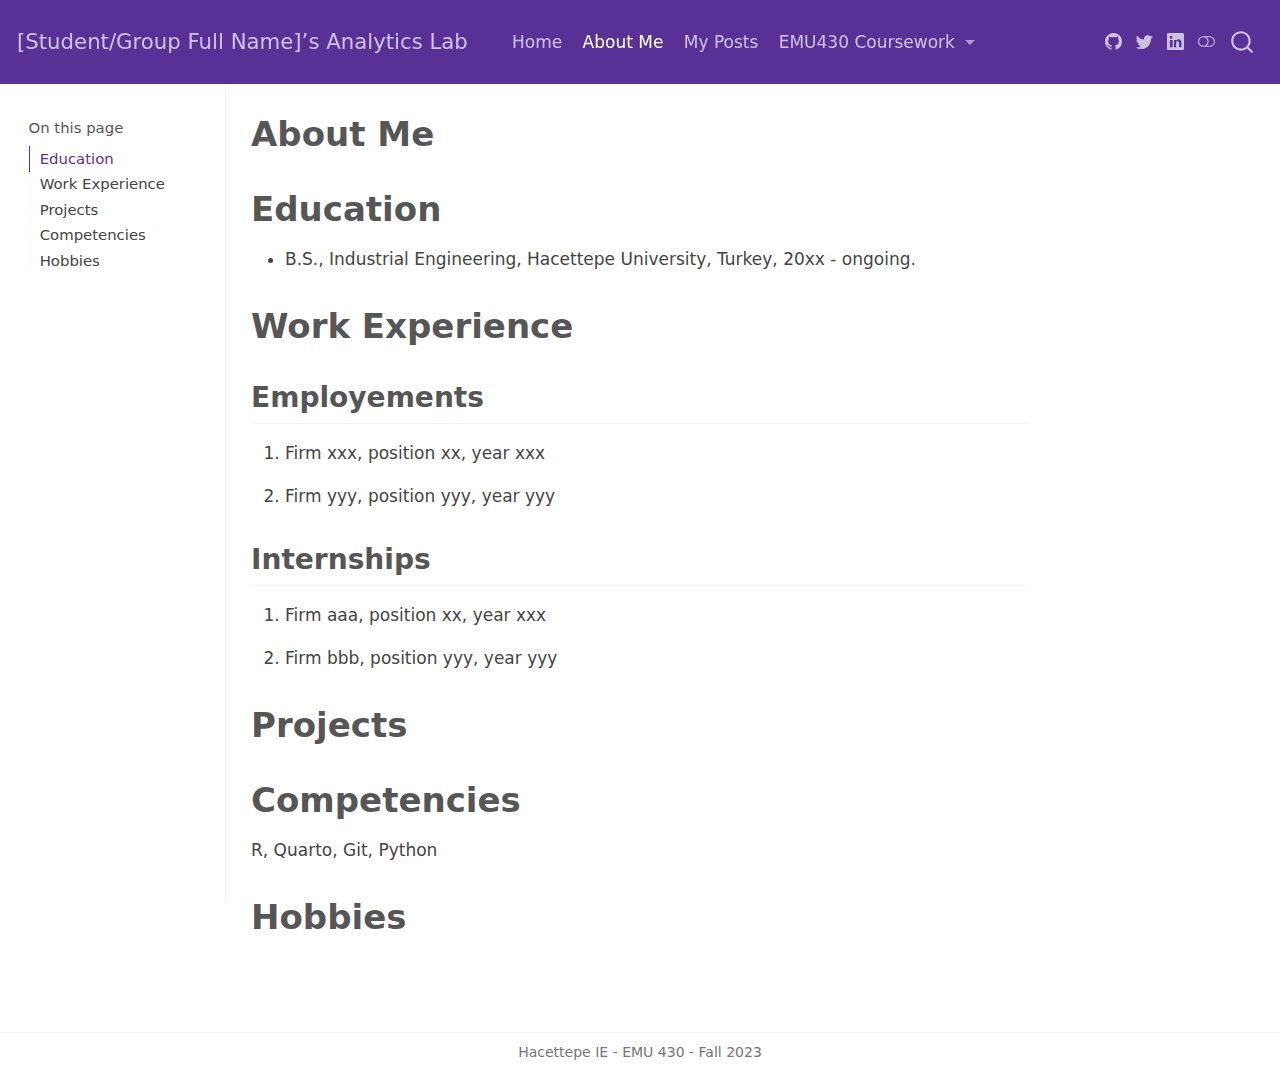
==== docs/about.html @ 3d971254 "Initial commit" ====
<!DOCTYPE html>
<html xmlns="http://www.w3.org/1999/xhtml" lang="en" xml:lang="en"><head>

<meta charset="utf-8">
<meta name="generator" content="quarto-1.3.450">

<meta name="viewport" content="width=device-width, initial-scale=1.0, user-scalable=yes">


<title>[Student/Group Full Name]’s Analytics Lab - About Me</title>
<style>
code{white-space: pre-wrap;}
span.smallcaps{font-variant: small-caps;}
div.columns{display: flex; gap: min(4vw, 1.5em);}
div.column{flex: auto; overflow-x: auto;}
div.hanging-indent{margin-left: 1.5em; text-indent: -1.5em;}
ul.task-list{list-style: none;}
ul.task-list li input[type="checkbox"] {
  width: 0.8em;
  margin: 0 0.8em 0.2em -1em; /* quarto-specific, see https://github.com/quarto-dev/quarto-cli/issues/4556 */ 
  vertical-align: middle;
}
</style>


<script src="site_libs/quarto-nav/quarto-nav.js"></script>
<script src="site_libs/quarto-nav/headroom.min.js"></script>
<script src="site_libs/clipboard/clipboard.min.js"></script>
<script src="site_libs/quarto-search/autocomplete.umd.js"></script>
<script src="site_libs/quarto-search/fuse.min.js"></script>
<script src="site_libs/quarto-search/quarto-search.js"></script>
<meta name="quarto:offset" content="./">
<script src="site_libs/quarto-html/quarto.js"></script>
<script src="site_libs/quarto-html/popper.min.js"></script>
<script src="site_libs/quarto-html/tippy.umd.min.js"></script>
<script src="site_libs/quarto-html/anchor.min.js"></script>
<link href="site_libs/quarto-html/tippy.css" rel="stylesheet">
<link href="site_libs/quarto-html/quarto-syntax-highlighting.css" rel="stylesheet" class="quarto-color-scheme" id="quarto-text-highlighting-styles">
<link href="site_libs/quarto-html/quarto-syntax-highlighting-dark.css" rel="prefetch" class="quarto-color-scheme quarto-color-alternate" id="quarto-text-highlighting-styles">
<script src="site_libs/bootstrap/bootstrap.min.js"></script>
<link href="site_libs/bootstrap/bootstrap-icons.css" rel="stylesheet">
<link href="site_libs/bootstrap/bootstrap.min.css" rel="stylesheet" class="quarto-color-scheme" id="quarto-bootstrap" data-mode="light">
<link href="site_libs/bootstrap/bootstrap-dark.min.css" rel="prefetch" class="quarto-color-scheme quarto-color-alternate" id="quarto-bootstrap" data-mode="dark">
<script id="quarto-search-options" type="application/json">{
  "location": "navbar",
  "copy-button": false,
  "collapse-after": 3,
  "panel-placement": "end",
  "type": "overlay",
  "limit": 20,
  "language": {
    "search-no-results-text": "No results",
    "search-matching-documents-text": "matching documents",
    "search-copy-link-title": "Copy link to search",
    "search-hide-matches-text": "Hide additional matches",
    "search-more-match-text": "more match in this document",
    "search-more-matches-text": "more matches in this document",
    "search-clear-button-title": "Clear",
    "search-detached-cancel-button-title": "Cancel",
    "search-submit-button-title": "Submit",
    "search-label": "Search"
  }
}</script>


<link rel="stylesheet" href="styles.css">
</head>

<body class="docked nav-fixed">

<div id="quarto-search-results"></div>
  <header id="quarto-header" class="headroom fixed-top">
    <nav class="navbar navbar-expand-lg navbar-dark ">
      <div class="navbar-container container-fluid">
      <div class="navbar-brand-container">
    <a class="navbar-brand" href="./index.html">
    <span class="navbar-title">[Student/Group Full Name]’s Analytics Lab</span>
    </a>
  </div>
            <div id="quarto-search" class="" title="Search"></div>
          <button class="navbar-toggler" type="button" data-bs-toggle="collapse" data-bs-target="#navbarCollapse" aria-controls="navbarCollapse" aria-expanded="false" aria-label="Toggle navigation" onclick="if (window.quartoToggleHeadroom) { window.quartoToggleHeadroom(); }">
  <span class="navbar-toggler-icon"></span>
</button>
          <div class="collapse navbar-collapse" id="navbarCollapse">
            <ul class="navbar-nav navbar-nav-scroll me-auto">
  <li class="nav-item">
    <a class="nav-link" href="./index.html" rel="" target="">
 <span class="menu-text">Home</span></a>
  </li>  
  <li class="nav-item">
    <a class="nav-link active" href="./about.html" rel="" target="" aria-current="page">
 <span class="menu-text">About Me</span></a>
  </li>  
  <li class="nav-item">
    <a class="nav-link" href="./posts.html" rel="" target="">
 <span class="menu-text">My Posts</span></a>
  </li>  
  <li class="nav-item dropdown ">
    <a class="nav-link dropdown-toggle" href="#" id="nav-menu-emu430-coursework" role="button" data-bs-toggle="dropdown" aria-expanded="false" rel="" target="">
 <span class="menu-text">EMU430 Coursework</span>
    </a>
    <ul class="dropdown-menu" aria-labelledby="nav-menu-emu430-coursework">    
        <li>
    <a class="dropdown-item" href="./assignments.html" rel="" target="">
 <span class="dropdown-text">Assignments</span></a>
  </li>  
        <li>
    <a class="dropdown-item" href="./project.html" rel="" target="">
 <span class="dropdown-text">Project</span></a>
  </li>  
    </ul>
  </li>
</ul>
            <div class="quarto-navbar-tools ms-auto tools-wide">
    <a href="https://twitter.com" rel="" title="" class="quarto-navigation-tool px-1" aria-label=""><i class="bi bi-github"></i></a>
    <a href="https://twitter.com" rel="" title="" class="quarto-navigation-tool px-1" aria-label=""><i class="bi bi-twitter"></i></a>
    <a href="https://linkedin.com" rel="" title="" class="quarto-navigation-tool px-1" aria-label=""><i class="bi bi-linkedin"></i></a>
  <a href="" class="quarto-color-scheme-toggle quarto-navigation-tool  px-1" onclick="window.quartoToggleColorScheme(); return false;" title="Toggle dark mode"><i class="bi"></i></a>
</div>
          </div> <!-- /navcollapse -->
      </div> <!-- /container-fluid -->
    </nav>
</header>
<!-- content -->
<div id="quarto-content" class="quarto-container page-columns page-rows-contents page-layout-article page-navbar">
<!-- sidebar -->
  <nav id="quarto-sidebar" class="sidebar collapse collapse-horizontal sidebar-navigation docked overflow-auto">
    <nav id="TOC" role="doc-toc" class="toc-active">
    <h2 id="toc-title">On this page</h2>
   
  <ul>
  <li><a href="#education" id="toc-education" class="nav-link active" data-scroll-target="#education">Education</a></li>
  <li><a href="#work-experience" id="toc-work-experience" class="nav-link" data-scroll-target="#work-experience">Work Experience</a>
  <ul class="collapse">
  <li><a href="#employements" id="toc-employements" class="nav-link" data-scroll-target="#employements">Employements</a></li>
  <li><a href="#internships" id="toc-internships" class="nav-link" data-scroll-target="#internships">Internships</a></li>
  </ul></li>
  <li><a href="#projects" id="toc-projects" class="nav-link" data-scroll-target="#projects">Projects</a></li>
  <li><a href="#competencies" id="toc-competencies" class="nav-link" data-scroll-target="#competencies">Competencies</a></li>
  <li><a href="#hobbies" id="toc-hobbies" class="nav-link" data-scroll-target="#hobbies">Hobbies</a></li>
  </ul>
</nav>
</nav>
<div id="quarto-sidebar-glass" data-bs-toggle="collapse" data-bs-target="#quarto-sidebar,#quarto-sidebar-glass"></div>
<!-- margin-sidebar -->
    <div id="quarto-margin-sidebar" class="sidebar margin-sidebar">
    </div>
<!-- main -->
<main class="content" id="quarto-document-content">

<header id="title-block-header" class="quarto-title-block default">
<div class="quarto-title">
<h1 class="title">About Me</h1>
</div>



<div class="quarto-title-meta">

    
  
    
  </div>
  

</header>

<section id="education" class="level1">
<h1>Education</h1>
<ul>
<li>B.S., Industrial Engineering, Hacettepe University, Turkey, 20xx - ongoing.</li>
</ul>
</section>
<section id="work-experience" class="level1">
<h1>Work Experience</h1>
<section id="employements" class="level2">
<h2 class="anchored" data-anchor-id="employements">Employements</h2>
<ol type="1">
<li><p>Firm xxx, position xx, year xxx</p></li>
<li><p>Firm yyy, position yyy, year yyy</p></li>
</ol>
</section>
<section id="internships" class="level2">
<h2 class="anchored" data-anchor-id="internships">Internships</h2>
<ol type="1">
<li><p>Firm aaa, position xx, year xxx</p></li>
<li><p>Firm bbb, position yyy, year yyy</p></li>
</ol>
</section>
</section>
<section id="projects" class="level1">
<h1>Projects</h1>
</section>
<section id="competencies" class="level1">
<h1>Competencies</h1>
<p>R, Quarto, Git, Python</p>
</section>
<section id="hobbies" class="level1">
<h1>Hobbies</h1>


</section>

<a onclick="window.scrollTo(0, 0); return false;" role="button" id="quarto-back-to-top"><i class="bi bi-arrow-up"></i> Back to top</a></main> <!-- /main -->
<script id="quarto-html-after-body" type="application/javascript">
window.document.addEventListener("DOMContentLoaded", function (event) {
  const toggleBodyColorMode = (bsSheetEl) => {
    const mode = bsSheetEl.getAttribute("data-mode");
    const bodyEl = window.document.querySelector("body");
    if (mode === "dark") {
      bodyEl.classList.add("quarto-dark");
      bodyEl.classList.remove("quarto-light");
    } else {
      bodyEl.classList.add("quarto-light");
      bodyEl.classList.remove("quarto-dark");
    }
  }
  const toggleBodyColorPrimary = () => {
    const bsSheetEl = window.document.querySelector("link#quarto-bootstrap");
    if (bsSheetEl) {
      toggleBodyColorMode(bsSheetEl);
    }
  }
  toggleBodyColorPrimary();  
  const disableStylesheet = (stylesheets) => {
    for (let i=0; i < stylesheets.length; i++) {
      const stylesheet = stylesheets[i];
      stylesheet.rel = 'prefetch';
    }
  }
  const enableStylesheet = (stylesheets) => {
    for (let i=0; i < stylesheets.length; i++) {
      const stylesheet = stylesheets[i];
      stylesheet.rel = 'stylesheet';
    }
  }
  const manageTransitions = (selector, allowTransitions) => {
    const els = window.document.querySelectorAll(selector);
    for (let i=0; i < els.length; i++) {
      const el = els[i];
      if (allowTransitions) {
        el.classList.remove('notransition');
      } else {
        el.classList.add('notransition');
      }
    }
  }
  const toggleColorMode = (alternate) => {
    // Switch the stylesheets
    const alternateStylesheets = window.document.querySelectorAll('link.quarto-color-scheme.quarto-color-alternate');
    manageTransitions('#quarto-margin-sidebar .nav-link', false);
    if (alternate) {
      enableStylesheet(alternateStylesheets);
      for (const sheetNode of alternateStylesheets) {
        if (sheetNode.id === "quarto-bootstrap") {
          toggleBodyColorMode(sheetNode);
        }
      }
    } else {
      disableStylesheet(alternateStylesheets);
      toggleBodyColorPrimary();
    }
    manageTransitions('#quarto-margin-sidebar .nav-link', true);
    // Switch the toggles
    const toggles = window.document.querySelectorAll('.quarto-color-scheme-toggle');
    for (let i=0; i < toggles.length; i++) {
      const toggle = toggles[i];
      if (toggle) {
        if (alternate) {
          toggle.classList.add("alternate");     
        } else {
          toggle.classList.remove("alternate");
        }
      }
    }
    // Hack to workaround the fact that safari doesn't
    // properly recolor the scrollbar when toggling (#1455)
    if (navigator.userAgent.indexOf('Safari') > 0 && navigator.userAgent.indexOf('Chrome') == -1) {
      manageTransitions("body", false);
      window.scrollTo(0, 1);
      setTimeout(() => {
        window.scrollTo(0, 0);
        manageTransitions("body", true);
      }, 40);  
    }
  }
  const isFileUrl = () => { 
    return window.location.protocol === 'file:';
  }
  const hasAlternateSentinel = () => {  
    let styleSentinel = getColorSchemeSentinel();
    if (styleSentinel !== null) {
      return styleSentinel === "alternate";
    } else {
      return false;
    }
  }
  const setStyleSentinel = (alternate) => {
    const value = alternate ? "alternate" : "default";
    if (!isFileUrl()) {
      window.localStorage.setItem("quarto-color-scheme", value);
    } else {
      localAlternateSentinel = value;
    }
  }
  const getColorSchemeSentinel = () => {
    if (!isFileUrl()) {
      const storageValue = window.localStorage.getItem("quarto-color-scheme");
      return storageValue != null ? storageValue : localAlternateSentinel;
    } else {
      return localAlternateSentinel;
    }
  }
  let localAlternateSentinel = 'default';
  // Dark / light mode switch
  window.quartoToggleColorScheme = () => {
    // Read the current dark / light value 
    let toAlternate = !hasAlternateSentinel();
    toggleColorMode(toAlternate);
    setStyleSentinel(toAlternate);
  };
  // Ensure there is a toggle, if there isn't float one in the top right
  if (window.document.querySelector('.quarto-color-scheme-toggle') === null) {
    const a = window.document.createElement('a');
    a.classList.add('top-right');
    a.classList.add('quarto-color-scheme-toggle');
    a.href = "";
    a.onclick = function() { try { window.quartoToggleColorScheme(); } catch {} return false; };
    const i = window.document.createElement("i");
    i.classList.add('bi');
    a.appendChild(i);
    window.document.body.appendChild(a);
  }
  // Switch to dark mode if need be
  if (hasAlternateSentinel()) {
    toggleColorMode(true);
  } else {
    toggleColorMode(false);
  }
  const icon = "";
  const anchorJS = new window.AnchorJS();
  anchorJS.options = {
    placement: 'right',
    icon: icon
  };
  anchorJS.add('.anchored');
  const isCodeAnnotation = (el) => {
    for (const clz of el.classList) {
      if (clz.startsWith('code-annotation-')) {                     
        return true;
      }
    }
    return false;
  }
  const clipboard = new window.ClipboardJS('.code-copy-button', {
    text: function(trigger) {
      const codeEl = trigger.previousElementSibling.cloneNode(true);
      for (const childEl of codeEl.children) {
        if (isCodeAnnotation(childEl)) {
          childEl.remove();
        }
      }
      return codeEl.innerText;
    }
  });
  clipboard.on('success', function(e) {
    // button target
    const button = e.trigger;
    // don't keep focus
    button.blur();
    // flash "checked"
    button.classList.add('code-copy-button-checked');
    var currentTitle = button.getAttribute("title");
    button.setAttribute("title", "Copied!");
    let tooltip;
    if (window.bootstrap) {
      button.setAttribute("data-bs-toggle", "tooltip");
      button.setAttribute("data-bs-placement", "left");
      button.setAttribute("data-bs-title", "Copied!");
      tooltip = new bootstrap.Tooltip(button, 
        { trigger: "manual", 
          customClass: "code-copy-button-tooltip",
          offset: [0, -8]});
      tooltip.show();    
    }
    setTimeout(function() {
      if (tooltip) {
        tooltip.hide();
        button.removeAttribute("data-bs-title");
        button.removeAttribute("data-bs-toggle");
        button.removeAttribute("data-bs-placement");
      }
      button.setAttribute("title", currentTitle);
      button.classList.remove('code-copy-button-checked');
    }, 1000);
    // clear code selection
    e.clearSelection();
  });
  function tippyHover(el, contentFn) {
    const config = {
      allowHTML: true,
      content: contentFn,
      maxWidth: 500,
      delay: 100,
      arrow: false,
      appendTo: function(el) {
          return el.parentElement;
      },
      interactive: true,
      interactiveBorder: 10,
      theme: 'quarto',
      placement: 'bottom-start'
    };
    window.tippy(el, config); 
  }
  const noterefs = window.document.querySelectorAll('a[role="doc-noteref"]');
  for (var i=0; i<noterefs.length; i++) {
    const ref = noterefs[i];
    tippyHover(ref, function() {
      // use id or data attribute instead here
      let href = ref.getAttribute('data-footnote-href') || ref.getAttribute('href');
      try { href = new URL(href).hash; } catch {}
      const id = href.replace(/^#\/?/, "");
      const note = window.document.getElementById(id);
      return note.innerHTML;
    });
  }
      let selectedAnnoteEl;
      const selectorForAnnotation = ( cell, annotation) => {
        let cellAttr = 'data-code-cell="' + cell + '"';
        let lineAttr = 'data-code-annotation="' +  annotation + '"';
        const selector = 'span[' + cellAttr + '][' + lineAttr + ']';
        return selector;
      }
      const selectCodeLines = (annoteEl) => {
        const doc = window.document;
        const targetCell = annoteEl.getAttribute("data-target-cell");
        const targetAnnotation = annoteEl.getAttribute("data-target-annotation");
        const annoteSpan = window.document.querySelector(selectorForAnnotation(targetCell, targetAnnotation));
        const lines = annoteSpan.getAttribute("data-code-lines").split(",");
        const lineIds = lines.map((line) => {
          return targetCell + "-" + line;
        })
        let top = null;
        let height = null;
        let parent = null;
        if (lineIds.length > 0) {
            //compute the position of the single el (top and bottom and make a div)
            const el = window.document.getElementById(lineIds[0]);
            top = el.offsetTop;
            height = el.offsetHeight;
            parent = el.parentElement.parentElement;
          if (lineIds.length > 1) {
            const lastEl = window.document.getElementById(lineIds[lineIds.length - 1]);
            const bottom = lastEl.offsetTop + lastEl.offsetHeight;
            height = bottom - top;
          }
          if (top !== null && height !== null && parent !== null) {
            // cook up a div (if necessary) and position it 
            let div = window.document.getElementById("code-annotation-line-highlight");
            if (div === null) {
              div = window.document.createElement("div");
              div.setAttribute("id", "code-annotation-line-highlight");
              div.style.position = 'absolute';
              parent.appendChild(div);
            }
            div.style.top = top - 2 + "px";
            div.style.height = height + 4 + "px";
            let gutterDiv = window.document.getElementById("code-annotation-line-highlight-gutter");
            if (gutterDiv === null) {
              gutterDiv = window.document.createElement("div");
              gutterDiv.setAttribute("id", "code-annotation-line-highlight-gutter");
              gutterDiv.style.position = 'absolute';
              const codeCell = window.document.getElementById(targetCell);
              const gutter = codeCell.querySelector('.code-annotation-gutter');
              gutter.appendChild(gutterDiv);
            }
            gutterDiv.style.top = top - 2 + "px";
            gutterDiv.style.height = height + 4 + "px";
          }
          selectedAnnoteEl = annoteEl;
        }
      };
      const unselectCodeLines = () => {
        const elementsIds = ["code-annotation-line-highlight", "code-annotation-line-highlight-gutter"];
        elementsIds.forEach((elId) => {
          const div = window.document.getElementById(elId);
          if (div) {
            div.remove();
          }
        });
        selectedAnnoteEl = undefined;
      };
      // Attach click handler to the DT
      const annoteDls = window.document.querySelectorAll('dt[data-target-cell]');
      for (const annoteDlNode of annoteDls) {
        annoteDlNode.addEventListener('click', (event) => {
          const clickedEl = event.target;
          if (clickedEl !== selectedAnnoteEl) {
            unselectCodeLines();
            const activeEl = window.document.querySelector('dt[data-target-cell].code-annotation-active');
            if (activeEl) {
              activeEl.classList.remove('code-annotation-active');
            }
            selectCodeLines(clickedEl);
            clickedEl.classList.add('code-annotation-active');
          } else {
            // Unselect the line
            unselectCodeLines();
            clickedEl.classList.remove('code-annotation-active');
          }
        });
      }
  const findCites = (el) => {
    const parentEl = el.parentElement;
    if (parentEl) {
      const cites = parentEl.dataset.cites;
      if (cites) {
        return {
          el,
          cites: cites.split(' ')
        };
      } else {
        return findCites(el.parentElement)
      }
    } else {
      return undefined;
    }
  };
  var bibliorefs = window.document.querySelectorAll('a[role="doc-biblioref"]');
  for (var i=0; i<bibliorefs.length; i++) {
    const ref = bibliorefs[i];
    const citeInfo = findCites(ref);
    if (citeInfo) {
      tippyHover(citeInfo.el, function() {
        var popup = window.document.createElement('div');
        citeInfo.cites.forEach(function(cite) {
          var citeDiv = window.document.createElement('div');
          citeDiv.classList.add('hanging-indent');
          citeDiv.classList.add('csl-entry');
          var biblioDiv = window.document.getElementById('ref-' + cite);
          if (biblioDiv) {
            citeDiv.innerHTML = biblioDiv.innerHTML;
          }
          popup.appendChild(citeDiv);
        });
        return popup.innerHTML;
      });
    }
  }
});
</script>
</div> <!-- /content -->
<footer class="footer">
  <div class="nav-footer">
    <div class="nav-footer-left">
      &nbsp;
    </div>   
    <div class="nav-footer-center">Hacettepe IE - EMU 430 - Fall 2023</div>
    <div class="nav-footer-right">
      &nbsp;
    </div>
  </div>
</footer>



</body></html>
---- docs/site_libs/quarto-html/tippy.css ----
.tippy-box[data-animation=fade][data-state=hidden]{opacity:0}[data-tippy-root]{max-width:calc(100vw - 10px)}.tippy-box{position:relative;background-color:#333;color:#fff;border-radius:4px;font-size:14px;line-height:1.4;white-space:normal;outline:0;transition-property:transform,visibility,opacity}.tippy-box[data-placement^=top]>.tippy-arrow{bottom:0}.tippy-box[data-placement^=top]>.tippy-arrow:before{bottom:-7px;left:0;border-width:8px 8px 0;border-top-color:initial;transform-origin:center top}.tippy-box[data-placement^=bottom]>.tippy-arrow{top:0}.tippy-box[data-placement^=bottom]>.tippy-arrow:before{top:-7px;left:0;border-width:0 8px 8px;border-bottom-color:initial;transform-origin:center bottom}.tippy-box[data-placement^=left]>.tippy-arrow{right:0}.tippy-box[data-placement^=left]>.tippy-arrow:before{border-width:8px 0 8px 8px;border-left-color:initial;right:-7px;transform-origin:center left}.tippy-box[data-placement^=right]>.tippy-arrow{left:0}.tippy-box[data-placement^=right]>.tippy-arrow:before{left:-7px;border-width:8px 8px 8px 0;border-right-color:initial;transform-origin:center right}.tippy-box[data-inertia][data-state=visible]{transition-timing-function:cubic-bezier(.54,1.5,.38,1.11)}.tippy-arrow{width:16px;height:16px;color:#333}.tippy-arrow:before{content:"";position:absolute;border-color:transparent;border-style:solid}.tippy-content{position:relative;padding:5px 9px;z-index:1}
---- docs/site_libs/quarto-html/quarto-syntax-highlighting.css ----
/* quarto syntax highlight colors */
:root {
  --quarto-hl-ot-color: #003B4F;
  --quarto-hl-at-color: #657422;
  --quarto-hl-ss-color: #20794D;
  --quarto-hl-an-color: #5E5E5E;
  --quarto-hl-fu-color: #4758AB;
  --quarto-hl-st-color: #20794D;
  --quarto-hl-cf-color: #003B4F;
  --quarto-hl-op-color: #5E5E5E;
  --quarto-hl-er-color: #AD0000;
  --quarto-hl-bn-color: #AD0000;
  --quarto-hl-al-color: #AD0000;
  --quarto-hl-va-color: #111111;
  --quarto-hl-bu-color: inherit;
  --quarto-hl-ex-color: inherit;
  --quarto-hl-pp-color: #AD0000;
  --quarto-hl-in-color: #5E5E5E;
  --quarto-hl-vs-color: #20794D;
  --quarto-hl-wa-color: #5E5E5E;
  --quarto-hl-do-color: #5E5E5E;
  --quarto-hl-im-color: #00769E;
  --quarto-hl-ch-color: #20794D;
  --quarto-hl-dt-color: #AD0000;
  --quarto-hl-fl-color: #AD0000;
  --quarto-hl-co-color: #5E5E5E;
  --quarto-hl-cv-color: #5E5E5E;
  --quarto-hl-cn-color: #8f5902;
  --quarto-hl-sc-color: #5E5E5E;
  --quarto-hl-dv-color: #AD0000;
  --quarto-hl-kw-color: #003B4F;
}

/* other quarto variables */
:root {
  --quarto-font-monospace: SFMono-Regular, Menlo, Monaco, Consolas, "Liberation Mono", "Courier New", monospace;
}

pre > code.sourceCode > span {
  color: #003B4F;
}

code span {
  color: #003B4F;
}

code.sourceCode > span {
  color: #003B4F;
}

div.sourceCode,
div.sourceCode pre.sourceCode {
  color: #003B4F;
}

code span.ot {
  color: #003B4F;
  font-style: inherit;
}

code span.at {
  color: #657422;
  font-style: inherit;
}

code span.ss {
  color: #20794D;
  font-style: inherit;
}

code span.an {
  color: #5E5E5E;
  font-style: inherit;
}

code span.fu {
  color: #4758AB;
  font-style: inherit;
}

code span.st {
  color: #20794D;
  font-style: inherit;
}

code span.cf {
  color: #003B4F;
  font-style: inherit;
}

code span.op {
  color: #5E5E5E;
  font-style: inherit;
}

code span.er {
  color: #AD0000;
  font-style: inherit;
}

code span.bn {
  color: #AD0000;
  font-style: inherit;
}

code span.al {
  color: #AD0000;
  font-style: inherit;
}

code span.va {
  color: #111111;
  font-style: inherit;
}

code span.bu {
  font-style: inherit;
}

code span.ex {
  font-style: inherit;
}

code span.pp {
  color: #AD0000;
  font-style: inherit;
}

code span.in {
  color: #5E5E5E;
  font-style: inherit;
}

code span.vs {
  color: #20794D;
  font-style: inherit;
}

code span.wa {
  color: #5E5E5E;
  font-style: italic;
}

code span.do {
  color: #5E5E5E;
  font-style: italic;
}

code span.im {
  color: #00769E;
  font-style: inherit;
}

code span.ch {
  color: #20794D;
  font-style: inherit;
}

code span.dt {
  color: #AD0000;
  font-style: inherit;
}

code span.fl {
  color: #AD0000;
  font-style: inherit;
}

code span.co {
  color: #5E5E5E;
  font-style: inherit;
}

code span.cv {
  color: #5E5E5E;
  font-style: italic;
}

code span.cn {
  color: #8f5902;
  font-style: inherit;
}

code span.sc {
  color: #5E5E5E;
  font-style: inherit;
}

code span.dv {
  color: #AD0000;
  font-style: inherit;
}

code span.kw {
  color: #003B4F;
  font-style: inherit;
}

.prevent-inlining {
  content: "</";
}

/*# sourceMappingURL=debc5d5d77c3f9108843748ff7464032.css.map */
---- docs/site_libs/quarto-html/quarto-syntax-highlighting-dark.css ----
/* quarto syntax highlight colors */
:root {
  --quarto-hl-al-color: #f07178;
  --quarto-hl-an-color: #d4d0ab;
  --quarto-hl-at-color: #00e0e0;
  --quarto-hl-bn-color: #d4d0ab;
  --quarto-hl-bu-color: #abe338;
  --quarto-hl-ch-color: #abe338;
  --quarto-hl-co-color: #f8f8f2;
  --quarto-hl-cv-color: #ffd700;
  --quarto-hl-cn-color: #ffd700;
  --quarto-hl-cf-color: #ffa07a;
  --quarto-hl-dt-color: #ffa07a;
  --quarto-hl-dv-color: #d4d0ab;
  --quarto-hl-do-color: #f8f8f2;
  --quarto-hl-er-color: #f07178;
  --quarto-hl-ex-color: #00e0e0;
  --quarto-hl-fl-color: #d4d0ab;
  --quarto-hl-fu-color: #ffa07a;
  --quarto-hl-im-color: #abe338;
  --quarto-hl-in-color: #d4d0ab;
  --quarto-hl-kw-color: #ffa07a;
  --quarto-hl-op-color: #ffa07a;
  --quarto-hl-ot-color: #00e0e0;
  --quarto-hl-pp-color: #dcc6e0;
  --quarto-hl-re-color: #00e0e0;
  --quarto-hl-sc-color: #abe338;
  --quarto-hl-ss-color: #abe338;
  --quarto-hl-st-color: #abe338;
  --quarto-hl-va-color: #00e0e0;
  --quarto-hl-vs-color: #abe338;
  --quarto-hl-wa-color: #dcc6e0;
}

/* other quarto variables */
:root {
  --quarto-font-monospace: SFMono-Regular, Menlo, Monaco, Consolas, "Liberation Mono", "Courier New", monospace;
}

code span.al {
  background-color: #2a0f15;
  font-weight: bold;
  color: #f07178;
}

code span.an {
  color: #d4d0ab;
}

code span.at {
  color: #00e0e0;
}

code span.bn {
  color: #d4d0ab;
}

code span.bu {
  color: #abe338;
}

code span.ch {
  color: #abe338;
}

code span.co {
  font-style: italic;
  color: #f8f8f2;
}

code span.cv {
  color: #ffd700;
}

code span.cn {
  color: #ffd700;
}

code span.cf {
  font-weight: bold;
  color: #ffa07a;
}

code span.dt {
  color: #ffa07a;
}

code span.dv {
  color: #d4d0ab;
}

code span.do {
  color: #f8f8f2;
}

code span.er {
  color: #f07178;
  text-decoration: underline;
}

code span.ex {
  font-weight: bold;
  color: #00e0e0;
}

code span.fl {
  color: #d4d0ab;
}

code span.fu {
  color: #ffa07a;
}

code span.im {
  color: #abe338;
}

code span.in {
  color: #d4d0ab;
}

code span.kw {
  font-weight: bold;
  color: #ffa07a;
}

pre > code.sourceCode > span {
  color: #f8f8f2;
}

code span {
  color: #f8f8f2;
}

code.sourceCode > span {
  color: #f8f8f2;
}

div.sourceCode,
div.sourceCode pre.sourceCode {
  color: #f8f8f2;
}

code span.op {
  color: #ffa07a;
}

code span.ot {
  color: #00e0e0;
}

code span.pp {
  color: #dcc6e0;
}

code span.re {
  background-color: #f8f8f2;
  color: #00e0e0;
}

code span.sc {
  color: #abe338;
}

code span.ss {
  color: #abe338;
}

code span.st {
  color: #abe338;
}

code span.va {
  color: #00e0e0;
}

code span.vs {
  color: #abe338;
}

code span.wa {
  color: #dcc6e0;
}

.prevent-inlining {
  content: "</";
}

/*# sourceMappingURL=935a306eefa94366c21e1a970dddb765.css.map */
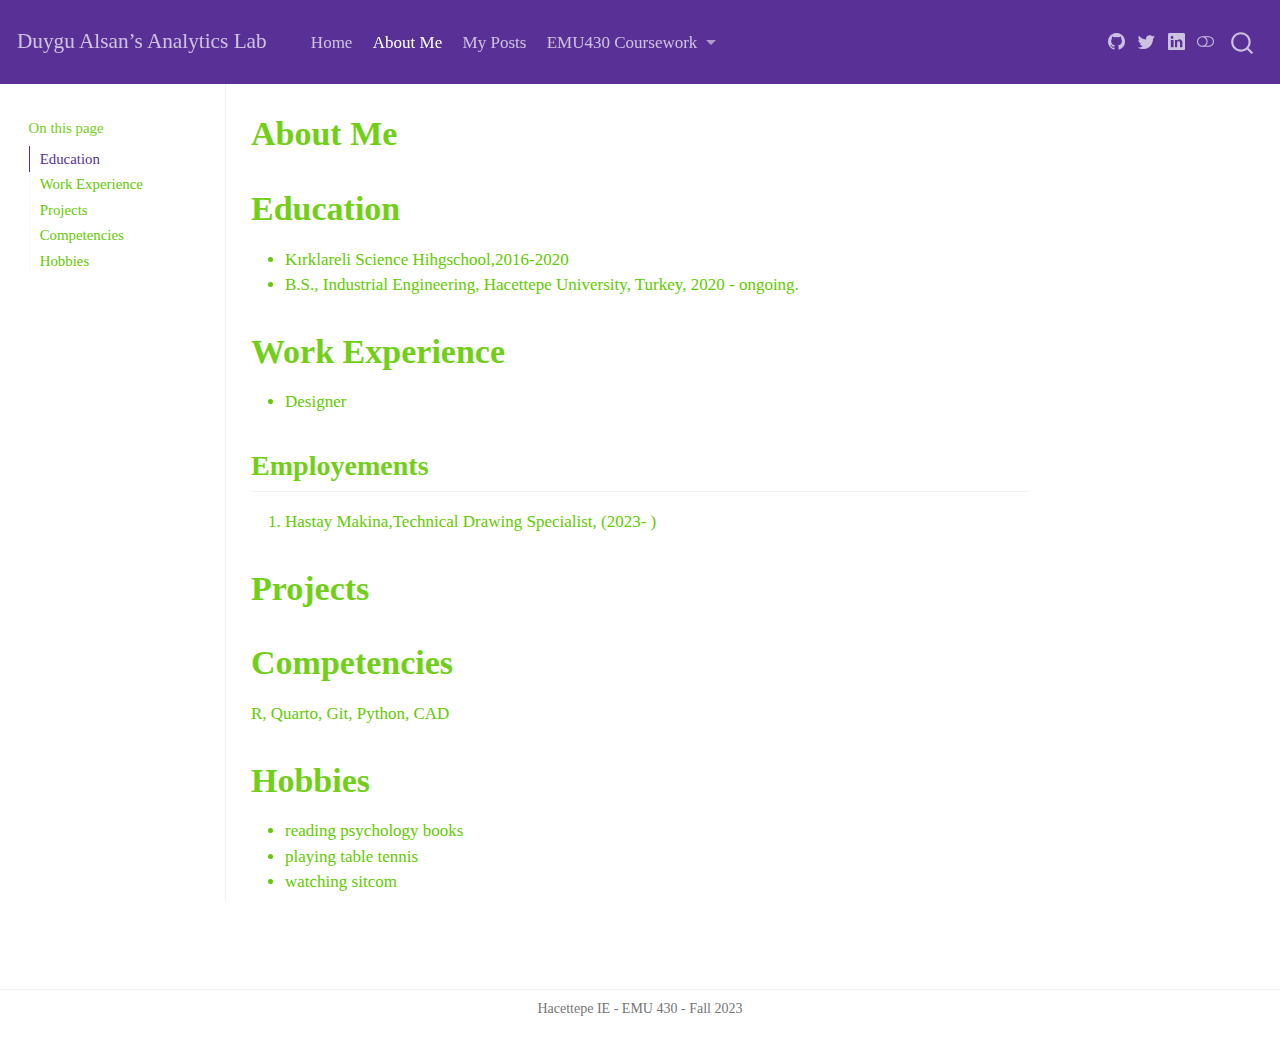
==== commit 16d3b47d: "a" ====
--- a/docs/about.html
+++ b/docs/about.html
@@ -2,12 +2,12 @@
 <html xmlns="http://www.w3.org/1999/xhtml" lang="en" xml:lang="en"><head>
 
 <meta charset="utf-8">
-<meta name="generator" content="quarto-1.3.450">
+<meta name="generator" content="quarto-1.3.433">
 
 <meta name="viewport" content="width=device-width, initial-scale=1.0, user-scalable=yes">
 
 
-<title>[Student/Group Full Name]’s Analytics Lab - About Me</title>
+<title>Duygu Alsan’s Analytics Lab - About Me</title>
 <style>
 code{white-space: pre-wrap;}
 span.smallcaps{font-variant: small-caps;}
@@ -74,7 +74,7 @@
       <div class="navbar-container container-fluid">
       <div class="navbar-brand-container">
     <a class="navbar-brand" href="./index.html">
-    <span class="navbar-title">[Student/Group Full Name]’s Analytics Lab</span>
+    <span class="navbar-title">Duygu Alsan’s Analytics Lab</span>
     </a>
   </div>
             <div id="quarto-search" class="" title="Search"></div>
@@ -113,8 +113,8 @@
 </ul>
             <div class="quarto-navbar-tools ms-auto tools-wide">
     <a href="https://twitter.com" rel="" title="" class="quarto-navigation-tool px-1" aria-label=""><i class="bi bi-github"></i></a>
-    <a href="https://twitter.com" rel="" title="" class="quarto-navigation-tool px-1" aria-label=""><i class="bi bi-twitter"></i></a>
-    <a href="https://linkedin.com" rel="" title="" class="quarto-navigation-tool px-1" aria-label=""><i class="bi bi-linkedin"></i></a>
+    <a href="https://www.instagram.com/duygualsan/" rel="" title="" class="quarto-navigation-tool px-1" aria-label=""><i class="bi bi-twitter"></i></a>
+    <a href="https://www.linkedin.com/in/duygu-alsan-b278891b8/" rel="" title="" class="quarto-navigation-tool px-1" aria-label=""><i class="bi bi-linkedin"></i></a>
   <a href="" class="quarto-color-scheme-toggle quarto-navigation-tool  px-1" onclick="window.quartoToggleColorScheme(); return false;" title="Toggle dark mode"><i class="bi"></i></a>
 </div>
           </div> <!-- /navcollapse -->
@@ -133,7 +133,6 @@
   <li><a href="#work-experience" id="toc-work-experience" class="nav-link" data-scroll-target="#work-experience">Work Experience</a>
   <ul class="collapse">
   <li><a href="#employements" id="toc-employements" class="nav-link" data-scroll-target="#employements">Employements</a></li>
-  <li><a href="#internships" id="toc-internships" class="nav-link" data-scroll-target="#internships">Internships</a></li>
   </ul></li>
   <li><a href="#projects" id="toc-projects" class="nav-link" data-scroll-target="#projects">Projects</a></li>
   <li><a href="#competencies" id="toc-competencies" class="nav-link" data-scroll-target="#competencies">Competencies</a></li>
@@ -168,23 +167,19 @@
 <section id="education" class="level1">
 <h1>Education</h1>
 <ul>
-<li>B.S., Industrial Engineering, Hacettepe University, Turkey, 20xx - ongoing.</li>
+<li>Kırklareli Science Hihgschool,2016-2020</li>
+<li>B.S., Industrial Engineering, Hacettepe University, Turkey, 2020 - ongoing.</li>
 </ul>
 </section>
 <section id="work-experience" class="level1">
 <h1>Work Experience</h1>
+<ul>
+<li>Designer</li>
+</ul>
 <section id="employements" class="level2">
 <h2 class="anchored" data-anchor-id="employements">Employements</h2>
 <ol type="1">
-<li><p>Firm xxx, position xx, year xxx</p></li>
-<li><p>Firm yyy, position yyy, year yyy</p></li>
-</ol>
-</section>
-<section id="internships" class="level2">
-<h2 class="anchored" data-anchor-id="internships">Internships</h2>
-<ol type="1">
-<li><p>Firm aaa, position xx, year xxx</p></li>
-<li><p>Firm bbb, position yyy, year yyy</p></li>
+<li>Hastay Makina,Technical Drawing Specialist, (2023- )</li>
 </ol>
 </section>
 </section>
@@ -193,10 +188,15 @@
 </section>
 <section id="competencies" class="level1">
 <h1>Competencies</h1>
-<p>R, Quarto, Git, Python</p>
+<p>R, Quarto, Git, Python, CAD</p>
 </section>
 <section id="hobbies" class="level1">
 <h1>Hobbies</h1>
+<ul>
+<li>reading psychology books</li>
+<li>playing table tennis</li>
+<li>watching sitcom</li>
+</ul>
 
 
 </section>
